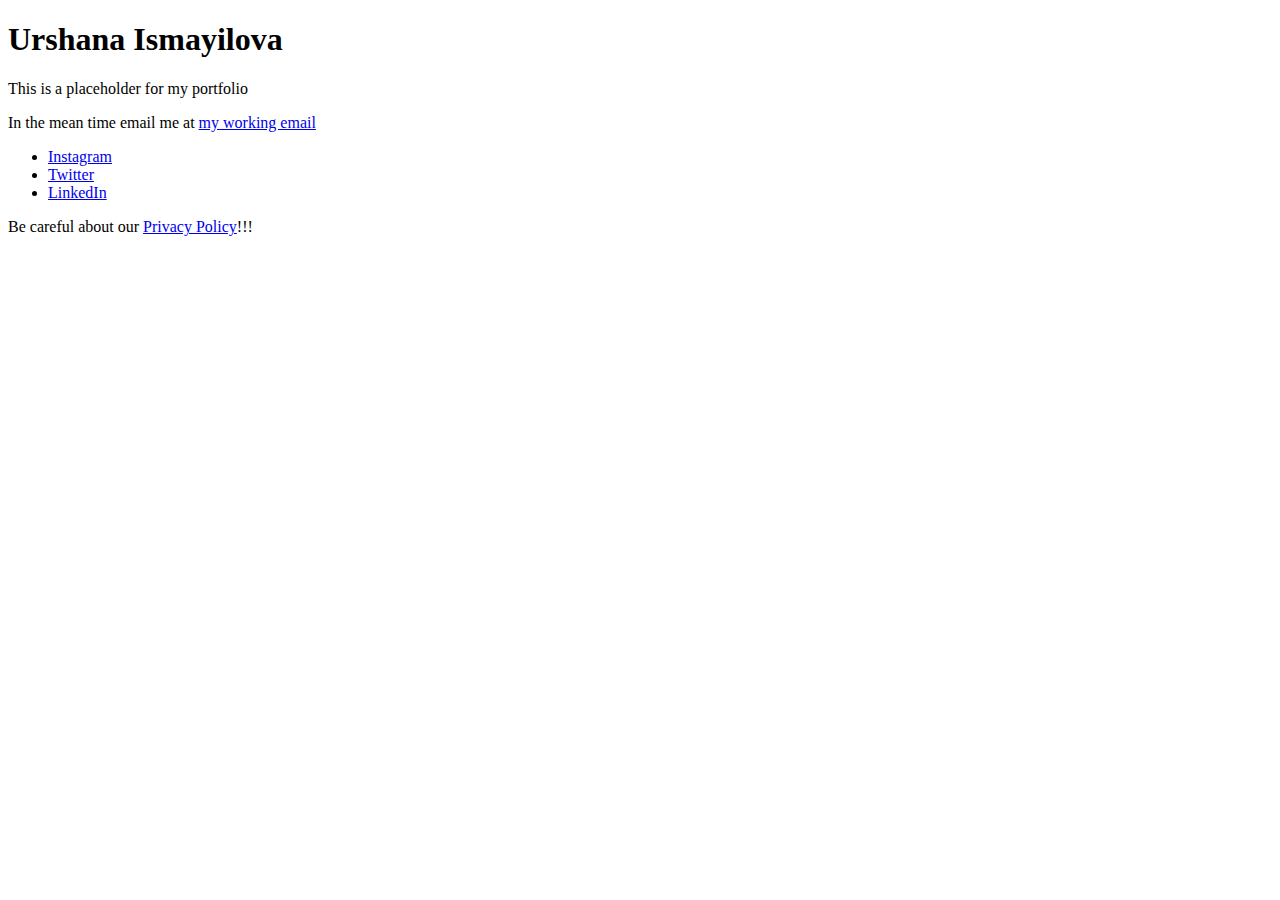
==== index.html @ 1b29fa7a "Added privacy policy" ====
<!DOCTYPE html>
<html lang="en">
<head>
  <meta charset="UTF-8">
  <title>Urshana's Portfolio 2019</title>
  <meta name="description" content="this is a placeholder for my portoflio.">
  <meta name="viewport" content="width=device-width, initial-scale=1.0">
</head>
<body>
 
 <h1>Urshana Ismayilova</h1>
 <p>This is a placeholder for my portfolio</p>
 <p>In the mean time email me at <a href="mailto:isurdesign@gmail.com">my working email</a></p>
 
 <ul>
   <li><a href="http://instagram.com/isur_design">Instagram</a></li>
   <li><a href="http://twitter.com/isur_design">Twitter</a></li>
   <li><a href="http://linked.in/isur_design">LinkedIn</a></li>
 </ul>
 
 <p>Be careful about our <a href="/privacy-policy/">Privacy Policy</a>!!!</p>
  
</body>
</html>
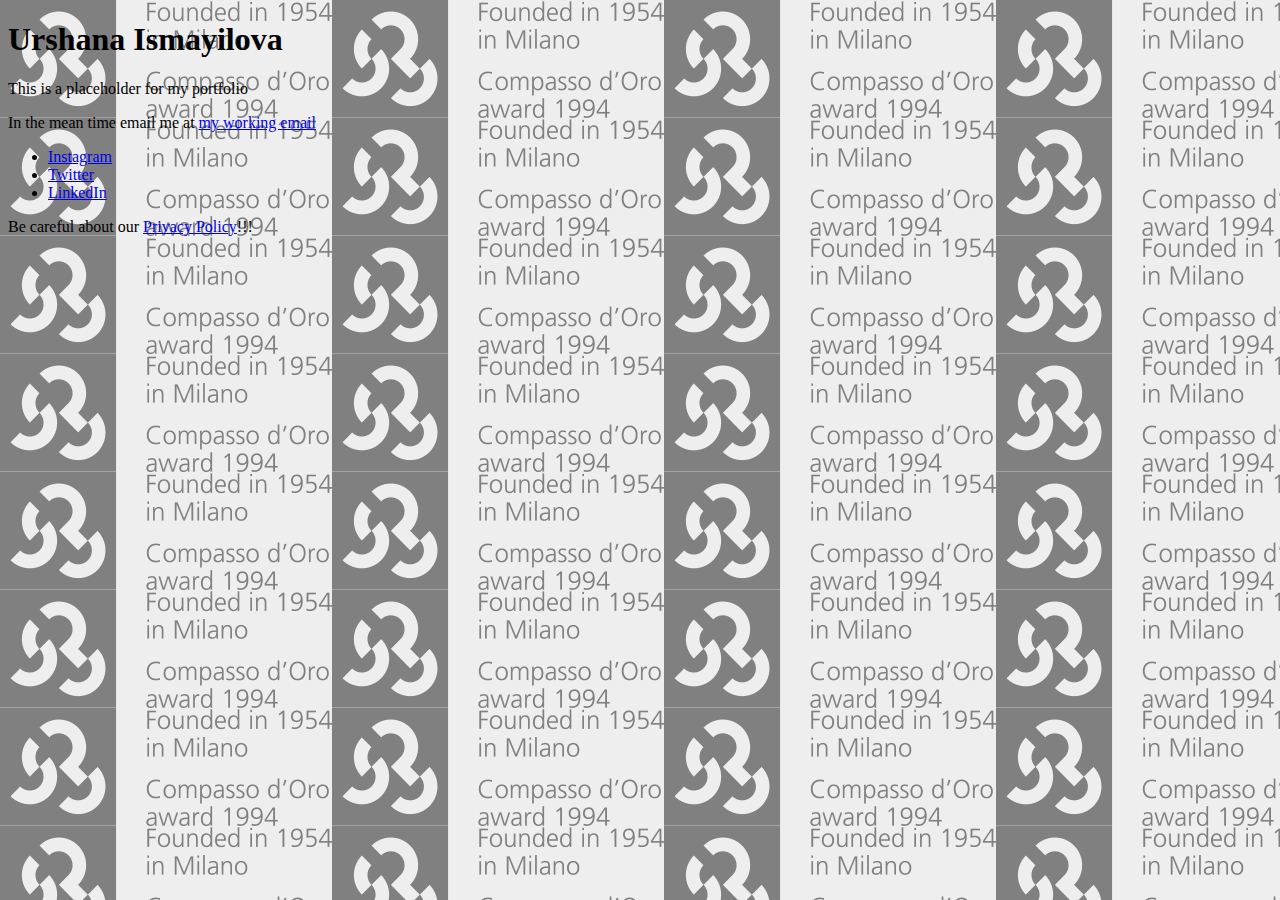
==== commit 99e6da26: "Added image i created" ====
--- a/index.html
+++ b/index.html
@@ -5,9 +5,10 @@
   <title>Urshana's Portfolio 2019</title>
   <meta name="description" content="this is a placeholder for my portoflio.">
   <meta name="viewport" content="width=device-width, initial-scale=1.0">
+  <link rel="stylesheet" href="/css/style.css">
 </head>
 <body>
- 
+
  <h1>Urshana Ismayilova</h1>
  <p>This is a placeholder for my portfolio</p>
  <p>In the mean time email me at <a href="mailto:isurdesign@gmail.com">my working email</a></p>
--- a/css/style.css
+++ b/css/style.css
@@ -0,0 +1,9 @@
+/* Urshana's style 2019 */
+
+body {
+  background-color: #eee;
+  background-image: url(../images/my-image.png);
+}
+
+ 
+  
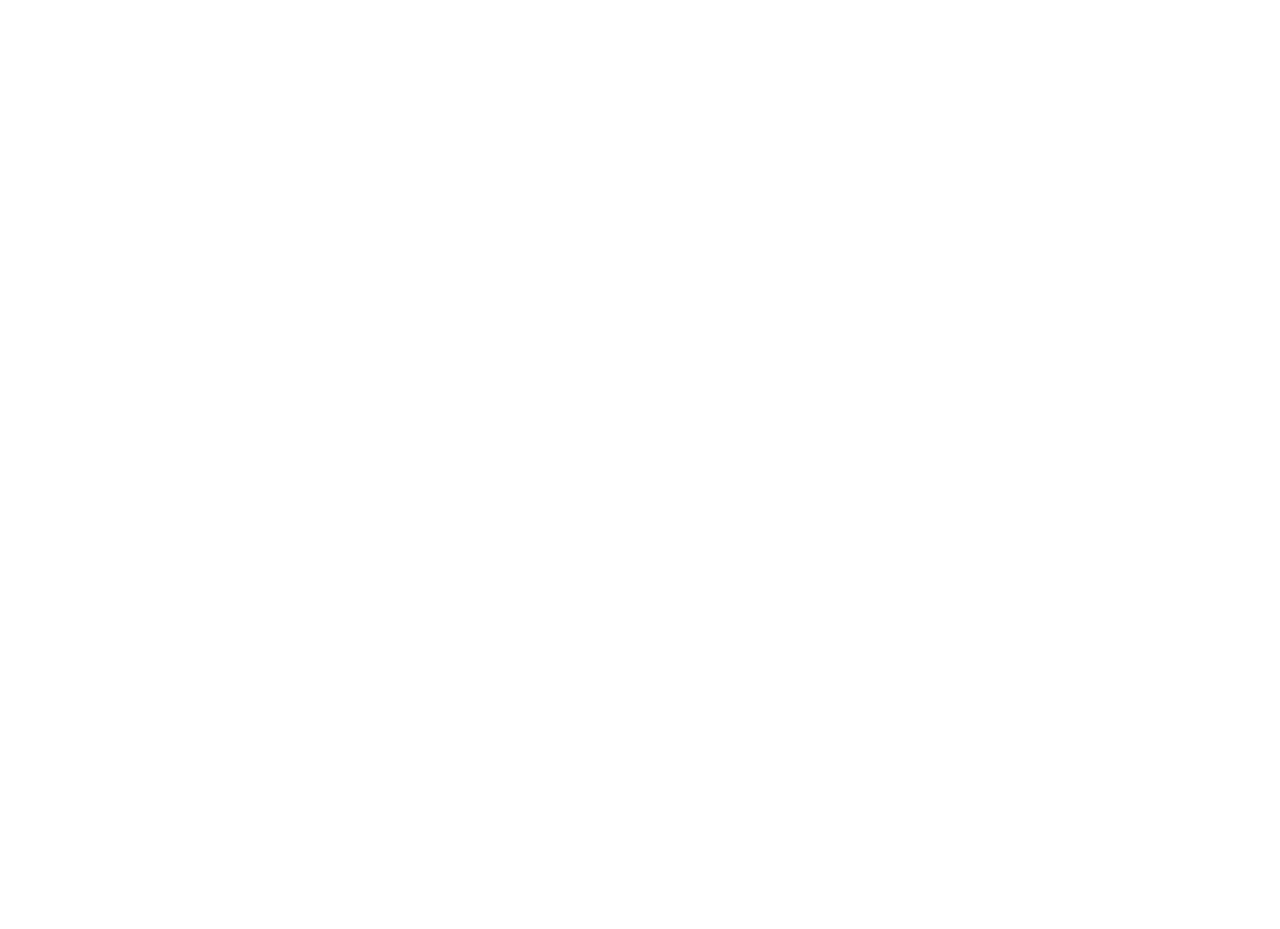
==== commit 499fc02e: "Update-files" ====
--- a/index.html
+++ b/index.html
@@ -2,24 +2,68 @@
 <html lang="en">
 <head>
   <meta charset="UTF-8">
-  <title>Urshana's Portfolio 2019</title>
-  <meta name="description" content="this is a placeholder for my portoflio.">
-  <meta name="viewport" content="width=device-width, initial-scale=1.0">
-  <link rel="stylesheet" href="/css/style.css">
+  <meta name="viewport" content="width=device-width">
+  <meta name="description" content="">
+  
+  <title>isur Portfolio</title>
+  <link rel="stylesheet" href="main.css">
 </head>
-<body>
-
- <h1>Urshana Ismayilova</h1>
- <p>This is a placeholder for my portfolio</p>
- <p>In the mean time email me at <a href="mailto:isurdesign@gmail.com">my working email</a></p>
+<body class="wrapper">
+ <header>
+   <h1>isur design</h1>
+   <nav>
+     <ul>
+       <li>ABOUT</li>
+       <li>PROJECTS</li>
+       <li>CONTACT</li>
+     </ul>
+   </nav>
+ </header>
  
- <ul>
-   <li><a href="http://instagram.com/isur_design">Instagram</a></li>
-   <li><a href="http://twitter.com/isur_design">Twitter</a></li>
-   <li><a href="http://linked.in/isur_design">LinkedIn</a></li>
- </ul>
+ <main class="inner">
+  <article class="introduction" id="">
+  <div><p>INTRODUCTION</p></div>
+   <h2>ME AS A DESIGNER</h2>
+   <p>Lorem ipsum dolor sit amet, consectetur adipisicing elit. Tempore, assumenda omnis dicta totam obcaecati alias illo nihil numquam animi libero sint possimus porro corrupti modi quaerat vero neque soluta quam.</p>
+    
+  </article>
+  
+  <article class="projects" id="">
+   <p>PROJECTS</p>
+    <section>
+      <h2>WEB DESIGN</h2>
+      <p>Lorem ipsum dolor sit amet, consectetur adipisicing elit. Dolore necessitatibus et nesciunt laborum magnam porro, ipsa enim aperiam id sequi. Libero laborum, fugit consequatur molestias fuga reprehenderit dicta quaerat! Id.</p>
+    </section>
+    <div class="web-image"></div>
+     
+    <section>
+      <h2>VISUAL DESIGN</h2>
+      <p>Lorem ipsum dolor sit amet, consectetur adipisicing elit. Dolore necessitatibus et nesciunt laborum magnam porro, ipsa enim aperiam id sequi. Libero laborum, fugit consequatur molestias fuga reprehenderit dicta quaerat! Id.</p>
+    </section>
+    <div class="visual-image"></div>
+     
+    <section>
+      <h2>UI DESIGN</h2>
+      <p>Lorem ipsum dolor sit amet, consectetur adipisicing elit. Dolore necessitatibus et nesciunt laborum magnam porro, ipsa enim aperiam id sequi. Libero laborum, fugit consequatur molestias fuga reprehenderit dicta quaerat! Id.</p>
+    </section>
+    <div class="ui-image"></div>
+  </article>
+   
+ </main>
  
- <p>Be careful about our <a href="/privacy-policy/">Privacy Policy</a>!!!</p>
+ <footer>
+  <p>PROJECTS</p>
+  <article>
+   <section>
+   <h3>WORK WITH ME</h3>
+   </section>
+   
+   <section>
+   <h3>EMAIL ME</h3>
+   </section>
+   
+  </article>
+ </footer>
   
 </body>
 </html>--- a/main.css
+++ b/main.css
@@ -0,0 +1,132 @@
+* {
+  box-sizing: border-box;
+}
+
+@font-face {
+  font-family: 'MyWebFont';
+  src: url('SimplonBPMono-Regular.otf'); }
+
+html {
+  font-family: 'MyWebFont', SimplonBPMono-Regular, sans-serif;
+  font-size: 12pt;
+  color: #000;
+}
+
+body {
+  max-height: 100vh;
+  margin-top: 0;
+  
+  
+}
+
+.background-pattern-large {
+  width: 1440px;
+  height: 1440px;
+  border-radius: 50%;
+  position: relative;
+  
+  top: -800px;
+  right: -200px;
+  
+  
+  background: linear-gradient(to right, rgba(204,204,253,100), rgba(98,98,244,100));
+    
+  z-index: -1;
+}
+
+.background-pattern-small {
+  width: 800px;
+  height: 800px;
+  border-radius: 50%;
+  position: relative;
+  
+  top: -1800px;
+  left: -300px;
+  
+  
+  background: #E6E6FF;
+  z-index: -2;
+}
+
+
+header {
+  margin: 10px auto;
+  text-align: center;
+  
+  top: -2200px;
+  position: relative;
+  
+}
+
+.logo {
+  margin: 50px auto;
+  padding-top: 40px;
+  
+}
+
+/*.icon {
+  padding: 80px;
+  
+  background-image: url(assets/logo.svg);
+  background-repeat: no-repeat;
+  
+}
+
+*/
+
+main {
+  position: relative;
+  top: -2200px;
+}
+
+footer {
+  margin: 0;
+  position: relative;
+  top: -2300px;
+}
+
+nav {
+  margin: 0px;
+  
+}
+
+ul {
+  
+  margin-top: 100px;
+  padding-top: 50px;
+  padding-left: 0px;
+  text-align: center;
+  
+  
+}
+
+li {
+  margin: 20px;
+  list-style: none;
+  display: inline-block;
+}
+
+a {
+  color: rgba(98,98,244,100);
+  background-color: transparent; 
+  text-decoration: none;
+}
+
+a:hover {
+  color: #fff;
+  background-color: transparent;
+}
+
+.slogan {
+  margin: 40px;
+  margin-top: 60px;
+  margin-bottom: 0px;
+}
+
+h2 {
+  margin: 0;
+  font-size: 60px;
+  color: #E6E6FF;
+  font-family: sans-serif;
+  font-style: italic;
+}
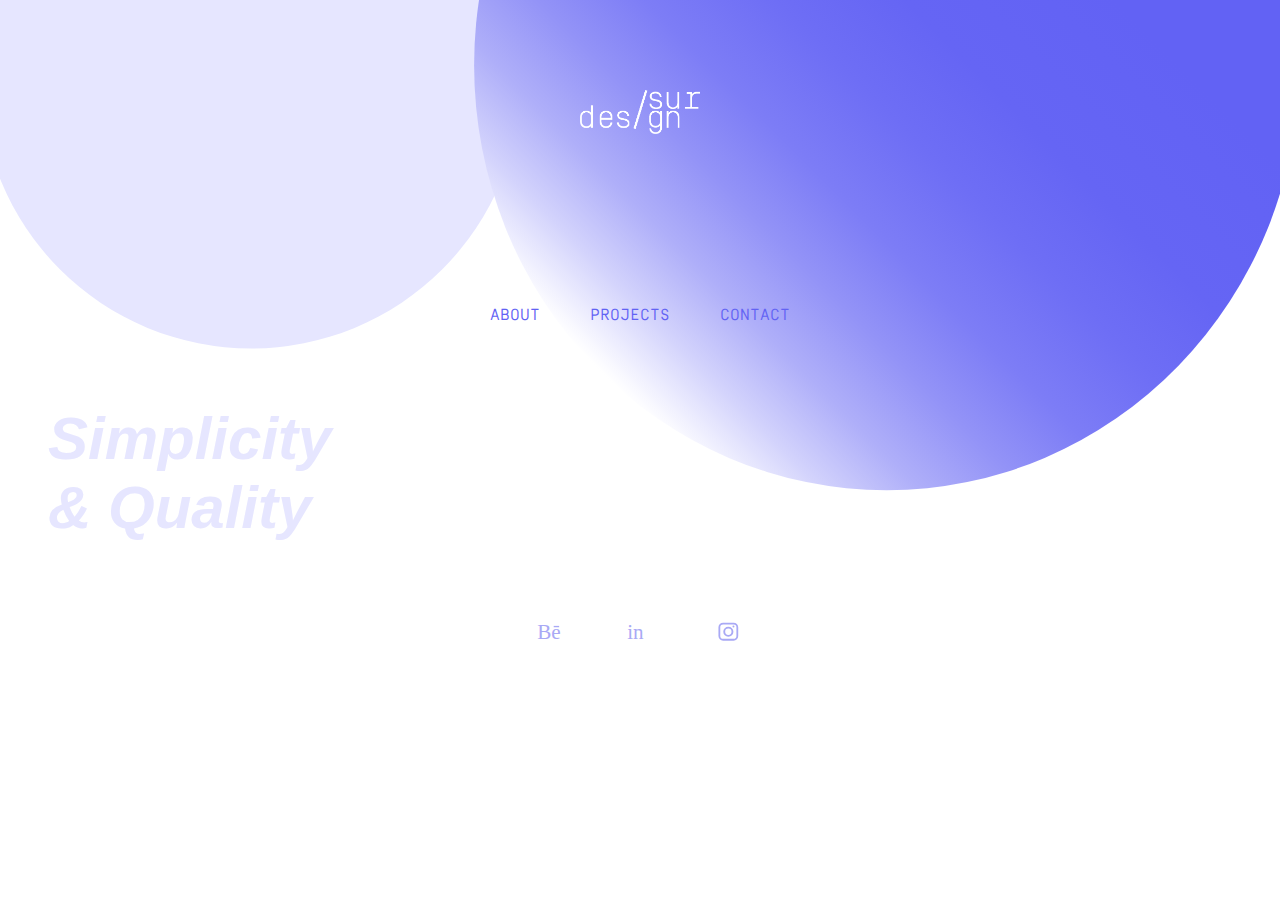
==== commit df05fe3d: "Added index.html" ====
--- a/index.html
+++ b/index.html
@@ -9,61 +9,41 @@
   <link rel="stylesheet" href="main.css">
 </head>
 <body class="wrapper">
- <header>
-   <h1>isur design</h1>
+ <div class="background-pattern-large"></div>
+ <div class="background-pattern-small"></div>
+  <header class="logo">
+   <a href="index.html"><img class="icon" src="assets/logo-white.png" alt="isur design logo" width="120"></a>
+  </header>
+  
+  <main>
+    <nav>
+     <ul>
+       <!-- <li><a href="home.html">HOME</a></li> !-->
+       <li><a href="about.html">ABOUT</a></li>
+       <li><a href="projects.html">PROJECTS</a></li>
+       <li><a href="contact.html">CONTACT</a></li>
+     </ul>
+    </nav>
+    
+    <article class="slogan">
+      <h2>Simplicity</h2>
+      <h2>&amp; Quality</h2>
+    </article>
+  </main>
+  
+  <footer>
    <nav>
-     <ul>
-       <li>ABOUT</li>
-       <li>PROJECTS</li>
-       <li>CONTACT</li>
+     <ul class="social-nav">
+       <li><a href="https://www.behance.net/iurshanaed51"><img src="assets/logo-be.svg" alt="behance icon" width="40"></a></li>
+       <li><a href="https://www.linkedin.com/in/urshana-ismayilova-074402137/"><img src="assets/logo-in.svg" alt="linkedin icon" width="40"></a></li>
+       <li><a href="https://www.instagram.com/isur_design/"><img src="assets/logo-ins.svg" alt="instagram icon" width="40"></a></li>
      </ul>
    </nav>
- </header>
- 
- <main class="inner">
-  <article class="introduction" id="">
-  <div><p>INTRODUCTION</p></div>
-   <h2>ME AS A DESIGNER</h2>
-   <p>Lorem ipsum dolor sit amet, consectetur adipisicing elit. Tempore, assumenda omnis dicta totam obcaecati alias illo nihil numquam animi libero sint possimus porro corrupti modi quaerat vero neque soluta quam.</p>
-    
-  </article>
+ </footer>
   
-  <article class="projects" id="">
-   <p>PROJECTS</p>
-    <section>
-      <h2>WEB DESIGN</h2>
-      <p>Lorem ipsum dolor sit amet, consectetur adipisicing elit. Dolore necessitatibus et nesciunt laborum magnam porro, ipsa enim aperiam id sequi. Libero laborum, fugit consequatur molestias fuga reprehenderit dicta quaerat! Id.</p>
-    </section>
-    <div class="web-image"></div>
-     
-    <section>
-      <h2>VISUAL DESIGN</h2>
-      <p>Lorem ipsum dolor sit amet, consectetur adipisicing elit. Dolore necessitatibus et nesciunt laborum magnam porro, ipsa enim aperiam id sequi. Libero laborum, fugit consequatur molestias fuga reprehenderit dicta quaerat! Id.</p>
-    </section>
-    <div class="visual-image"></div>
-     
-    <section>
-      <h2>UI DESIGN</h2>
-      <p>Lorem ipsum dolor sit amet, consectetur adipisicing elit. Dolore necessitatibus et nesciunt laborum magnam porro, ipsa enim aperiam id sequi. Libero laborum, fugit consequatur molestias fuga reprehenderit dicta quaerat! Id.</p>
-    </section>
-    <div class="ui-image"></div>
-  </article>
+  
+  
    
- </main>
- 
- <footer>
-  <p>PROJECTS</p>
-  <article>
-   <section>
-   <h3>WORK WITH ME</h3>
-   </section>
-   
-   <section>
-   <h3>EMAIL ME</h3>
-   </section>
-   
-  </article>
- </footer>
   
 </body>
 </html>--- a/main.css
+++ b/main.css
@@ -16,10 +16,16 @@
   max-height: 100vh;
   margin-top: 0;
   
+  background-image: url(assets/background-01.svg);
+  background-repeat: no-repeat;
+  background-size: cover;
+  
+  z-index: -2;
+  
   
 }
 
-.background-pattern-large {
+/* .background-pattern-large {
   width: 1440px;
   height: 1440px;
   border-radius: 50%;
@@ -48,20 +54,27 @@
   z-index: -2;
 }
 
+ */
+
 
 header {
   margin: 10px auto;
   text-align: center;
-  
-  top: -2200px;
-  position: relative;
+  top: 0px;
+  left: 40px;
   
 }
+
+
 
 .logo {
   margin: 50px auto;
   padding-top: 40px;
   
+}
+
+main {
+  margin-top: 100px;
 }
 
 /*.icon {
@@ -74,15 +87,10 @@
 
 */
 
-main {
-  position: relative;
-  top: -2200px;
-}
 
 footer {
   margin: 0;
-  position: relative;
-  top: -2300px;
+  
 }
 
 nav {
@@ -92,7 +100,7 @@
 
 ul {
   
-  margin-top: 100px;
+  margin-top: 0px;
   padding-top: 50px;
   padding-left: 0px;
   text-align: center;
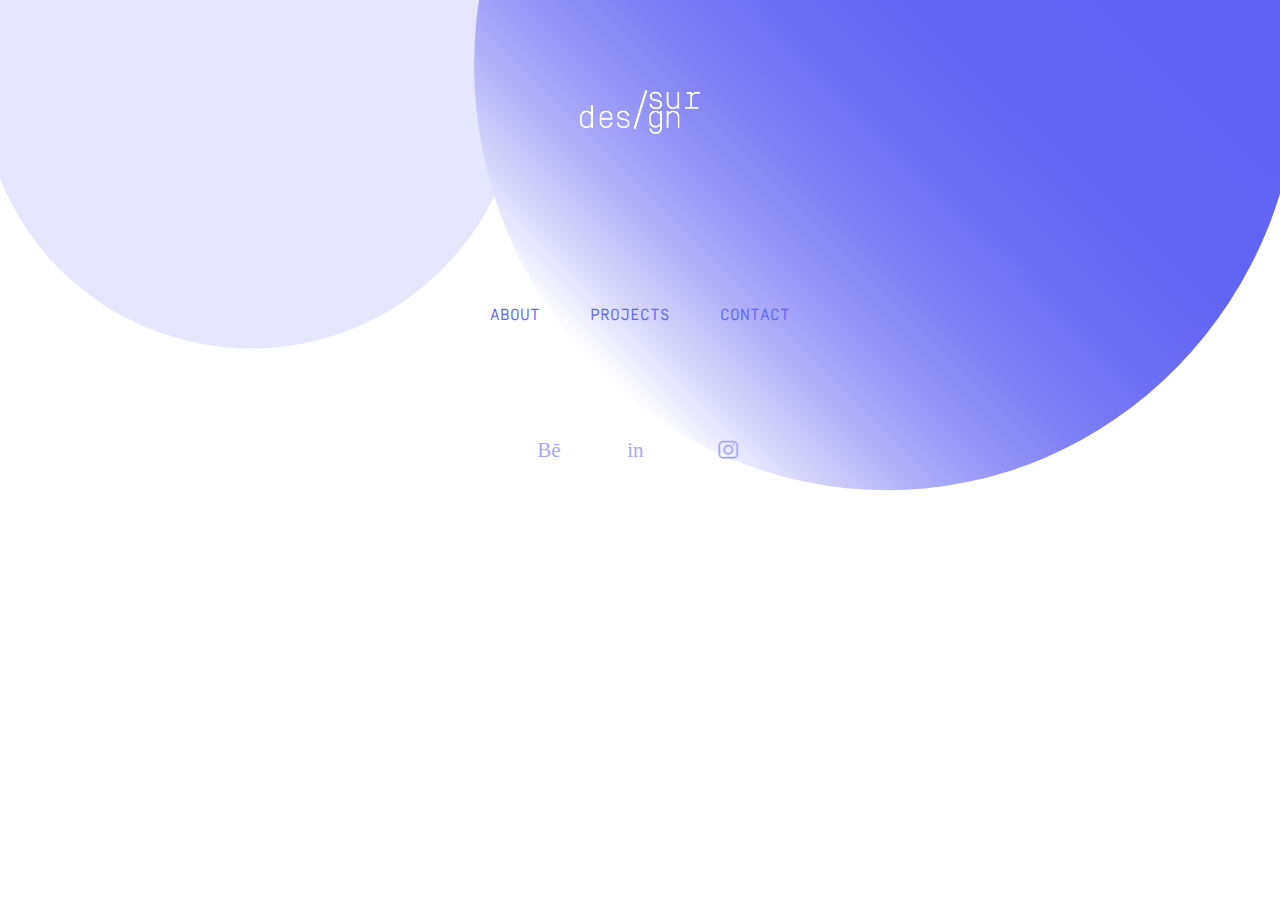
==== commit 82e7ba53: "update" ====
--- a/index.html
+++ b/index.html
@@ -25,10 +25,6 @@
      </ul>
     </nav>
     
-    <article class="slogan">
-      <h2>Simplicity</h2>
-      <h2>&amp; Quality</h2>
-    </article>
   </main>
   
   <footer>
--- a/main.css
+++ b/main.css
@@ -52,9 +52,9 @@
   
   background: #E6E6FF;
   z-index: -2;
-}
+} */
 
- */
+
 
 
 header {
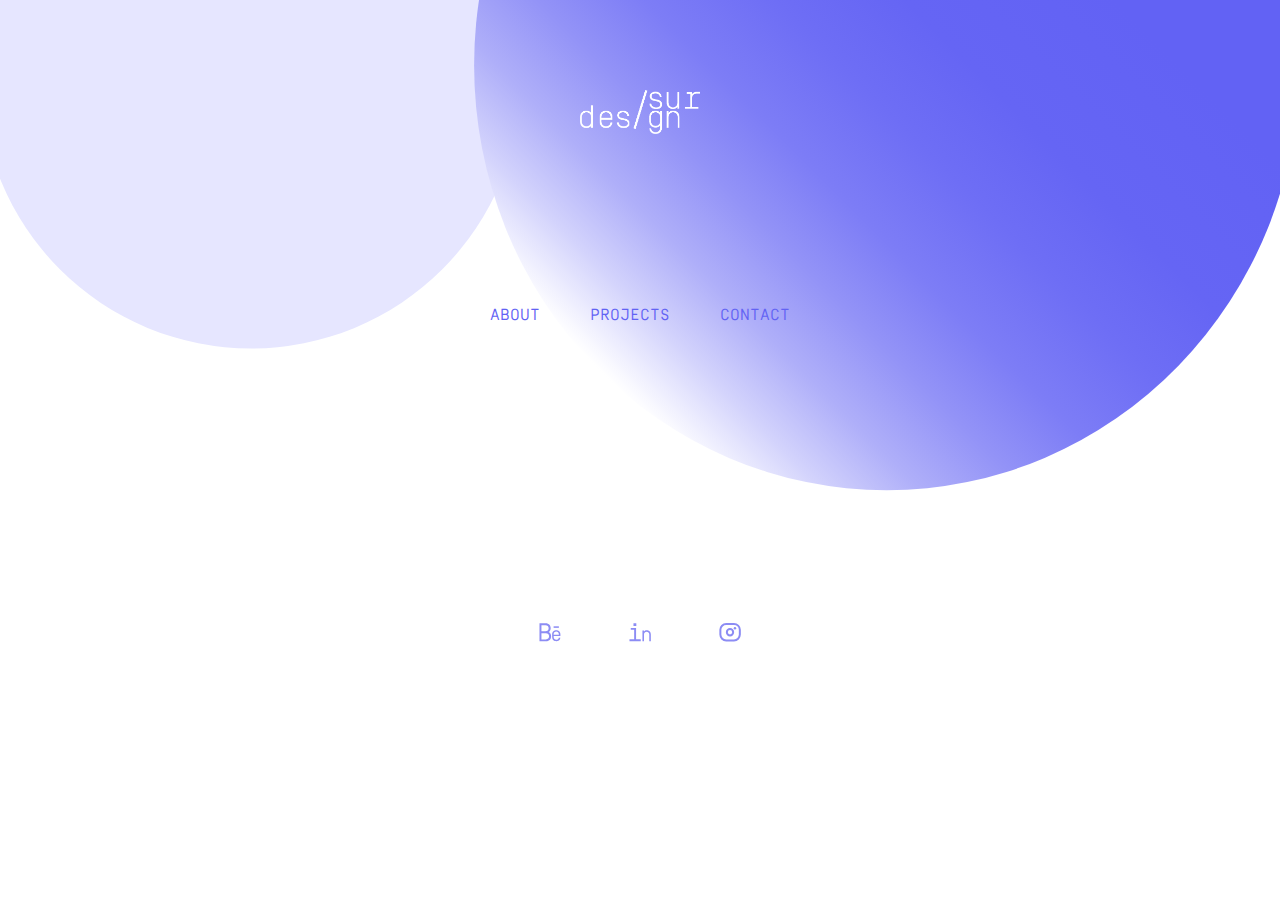
==== commit 9c3dcaf0: "icon-update" ====
--- a/index.html
+++ b/index.html
@@ -30,9 +30,9 @@
   <footer>
    <nav>
      <ul class="social-nav">
-       <li><a href="https://www.behance.net/iurshanaed51"><img src="assets/logo-be.svg" alt="behance icon" width="40"></a></li>
-       <li><a href="https://www.linkedin.com/in/urshana-ismayilova-074402137/"><img src="assets/logo-in.svg" alt="linkedin icon" width="40"></a></li>
-       <li><a href="https://www.instagram.com/isur_design/"><img src="assets/logo-ins.svg" alt="instagram icon" width="40"></a></li>
+       <li><a href="https://www.behance.net/iurshanaed51"><img src="assets/logo-behance.svg" alt="behance icon" width="40"></a></li>
+       <li><a href="https://www.linkedin.com/in/urshana-ismayilova-074402137/"><img src="assets/logo-linkedin-01.svg" alt="linkedin icon" width="40"></a></li>
+       <li><a href="https://www.instagram.com/isur_design/"><img src="assets/logo-instagram-01.svg" alt="instagram icon" width="40"></a></li>
      </ul>
    </nav>
  </footer>
--- a/main.css
+++ b/main.css
@@ -21,41 +21,7 @@
   background-size: cover;
   
   z-index: -2;
-  
-  
 }
-
-/* .background-pattern-large {
-  width: 1440px;
-  height: 1440px;
-  border-radius: 50%;
-  position: relative;
-  
-  top: -800px;
-  right: -200px;
-  
-  
-  background: linear-gradient(to right, rgba(204,204,253,100), rgba(98,98,244,100));
-    
-  z-index: -1;
-}
-
-.background-pattern-small {
-  width: 800px;
-  height: 800px;
-  border-radius: 50%;
-  position: relative;
-  
-  top: -1800px;
-  left: -300px;
-  
-  
-  background: #E6E6FF;
-  z-index: -2;
-} */
-
-
-
 
 header {
   margin: 10px auto;
@@ -65,37 +31,22 @@
   
 }
 
-
-
 .logo {
   margin: 50px auto;
   padding-top: 40px;
-  
 }
 
 main {
   margin-top: 100px;
 }
 
-/*.icon {
-  padding: 80px;
-  
-  background-image: url(assets/logo.svg);
-  background-repeat: no-repeat;
-  
-}
-
-*/
-
 
 footer {
-  margin: 0;
-  
+  margin-top: 200px;
 }
 
 nav {
   margin: 0px;
-  
 }
 
 ul {
@@ -104,8 +55,6 @@
   padding-top: 50px;
   padding-left: 0px;
   text-align: center;
-  
-  
 }
 
 li {
@@ -121,7 +70,7 @@
 }
 
 a:hover {
-  color: #fff;
+  color: dimgray;
   background-color: transparent;
 }
 
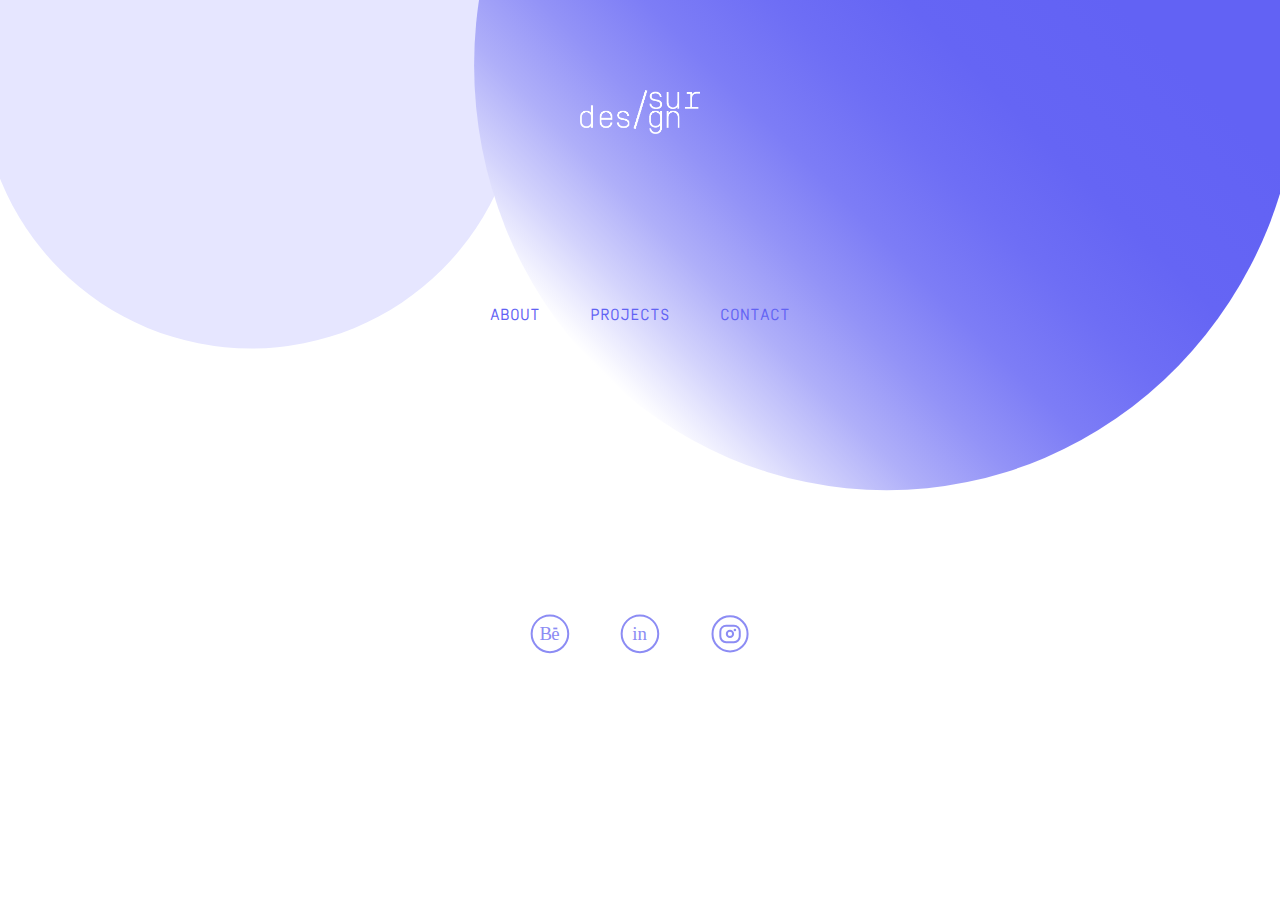
==== commit 7d647431: "icon-update" ====
--- a/index.html
+++ b/index.html
@@ -30,9 +30,9 @@
   <footer>
    <nav>
      <ul class="social-nav">
-       <li><a href="https://www.behance.net/iurshanaed51"><img src="assets/logo-behance.svg" alt="behance icon" width="40"></a></li>
-       <li><a href="https://www.linkedin.com/in/urshana-ismayilova-074402137/"><img src="assets/logo-linkedin-01.svg" alt="linkedin icon" width="40"></a></li>
-       <li><a href="https://www.instagram.com/isur_design/"><img src="assets/logo-instagram-01.svg" alt="instagram icon" width="40"></a></li>
+       <li><a href="https://www.behance.net/iurshanaed51"><img src="assets/icon-behance-01.svg" alt="behance icon" width="40"></a></li>
+       <li><a href="https://www.linkedin.com/in/urshana-ismayilova-074402137/"><img src="assets/icon-linkedin-01.svg" alt="linkedin icon" width="40"></a></li>
+       <li><a href="https://www.instagram.com/isur_design/"><img src="assets/icon-instagram-01.svg" alt="instagram icon" width="40"></a></li>
      </ul>
    </nav>
  </footer>
